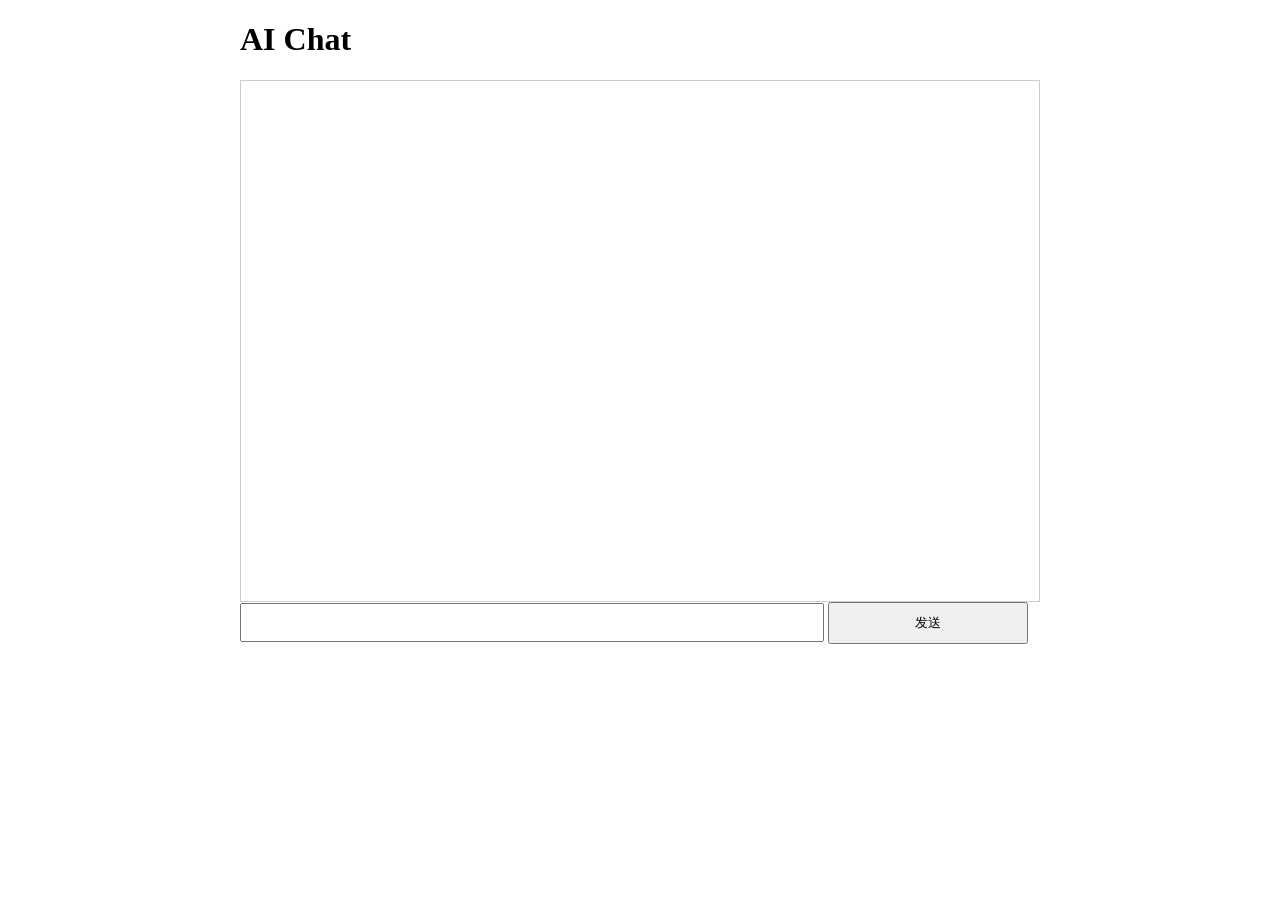
==== index.html @ c882ef7c "Create index.html" ====
<!-- index.html -->
<!DOCTYPE html>
<html>
<head>
    <title>AI Chat</title>
    <style>
        /* 简单的样式 */
        .container {
            width: 800px;
            margin: 0 auto;
        }
        #chat-box {
            height: 500px;
            border: 1px solid #ccc;
            padding: 10px;
            overflow-y: auto;
        }
        .message {
            margin: 5px 0;
            padding: 8px;
            border-radius: 5px;
        }
        .user-message {
            background-color: #e3f2fd;
            margin-left: 20%;
        }
        .bot-message {
            background-color: #f5f5f5;
            margin-right: 20%;
        }
    </style>
</head>
<body>
    <div class="container">
        <h1>AI Chat</h1>
        <div id="chat-box"></div>
        <div>
            <input type="text" id="user-input" style="width: 70%; padding: 10px;">
            <button onclick="sendMessage()" style="width: 25%; padding: 10px;">发送</button>
        </div>
    </div>

    <script>
        // 处理用户输入
        async function sendMessage() {
            const input = document.getElementById('user-input');
            const message = input.value.trim();
            if (!message) return;

            // 添加用户消息到聊天框
            addMessage('user', message);
            input.value = '';

            try {
                // 发送请求到后端
                const response = await fetch('/chat', {
                    method: 'POST',
                    headers: {
                        'Content-Type': 'application/json'
                    },
                    body: JSON.stringify({ message: message })
                });

                const data = await response.json();
                if (data.reply) {
                    addMessage('bot', data.reply);
                }
            } catch (error) {
                console.error('Error:', error);
                addMessage('bot', '出错了，请稍后再试');
            }
        }

        // 添加消息到聊天框
        function addMessage(role, content) {
            const chatBox = document.getElementById('chat-box');
            const messageDiv = document.createElement('div');
            messageDiv.className = `message ${role}-message`;
            messageDiv.textContent = content;
            chatBox.appendChild(messageDiv);
            chatBox.scrollTop = chatBox.scrollHeight;
        }
    </script>
</body>
</html>
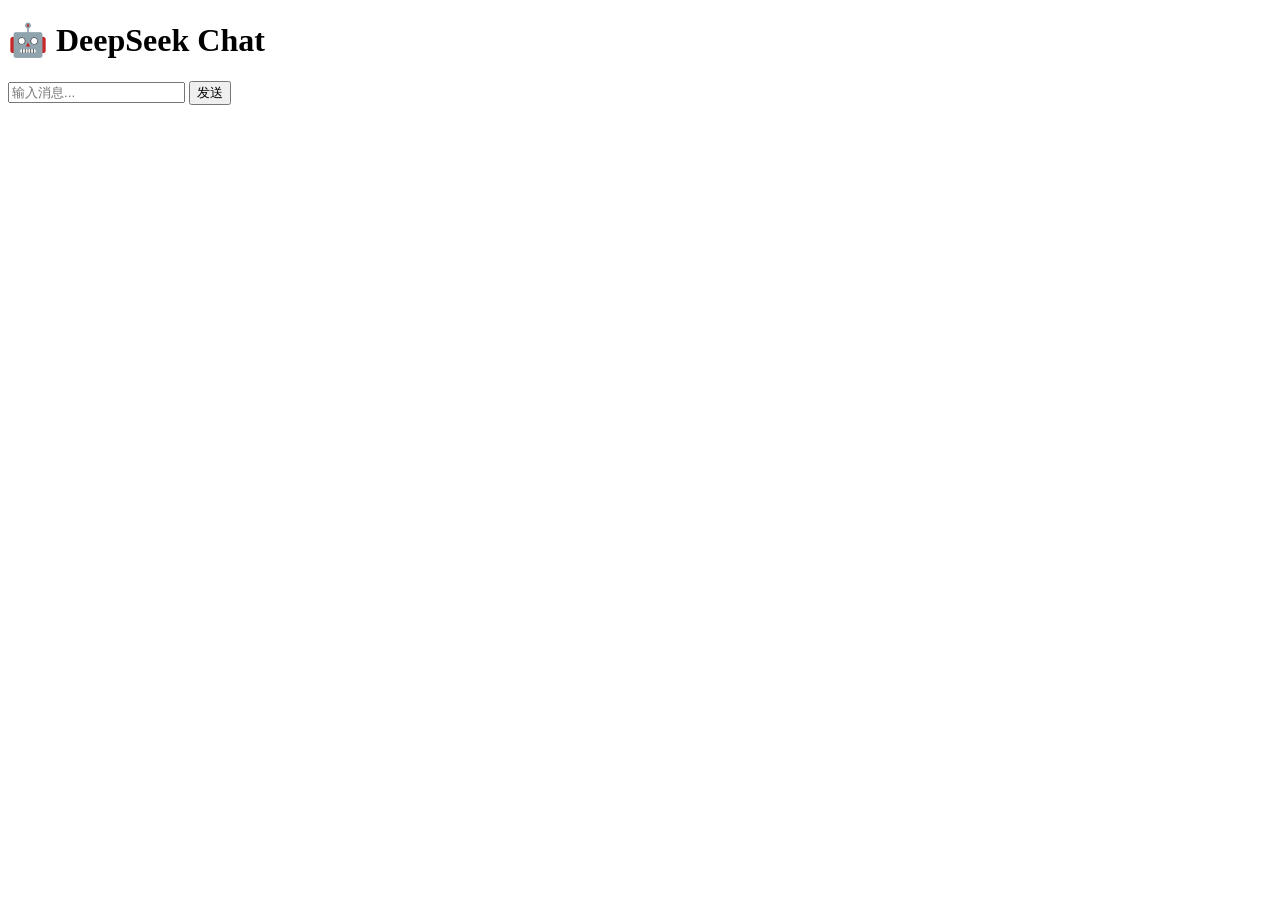
==== commit f06ddd63: "Update index.html" ====
--- a/index.html
+++ b/index.html
@@ -1,85 +1,18 @@
-<!-- index.html -->
 <!DOCTYPE html>
 <html>
 <head>
-    <title>AI Chat</title>
-    <style>
-        /* 简单的样式 */
-        .container {
-            width: 800px;
-            margin: 0 auto;
-        }
-        #chat-box {
-            height: 500px;
-            border: 1px solid #ccc;
-            padding: 10px;
-            overflow-y: auto;
-        }
-        .message {
-            margin: 5px 0;
-            padding: 8px;
-            border-radius: 5px;
-        }
-        .user-message {
-            background-color: #e3f2fd;
-            margin-left: 20%;
-        }
-        .bot-message {
-            background-color: #f5f5f5;
-            margin-right: 20%;
-        }
-    </style>
+    <title>DeepSeek Chat</title>
+    <link rel="stylesheet" href="styles.css">
 </head>
 <body>
     <div class="container">
-        <h1>AI Chat</h1>
-        <div id="chat-box"></div>
-        <div>
-            <input type="text" id="user-input" style="width: 70%; padding: 10px;">
-            <button onclick="sendMessage()" style="width: 25%; padding: 10px;">发送</button>
+        <h1>🤖 DeepSeek Chat</h1>
+        <div id="chat-container"></div>
+        <div class="input-box">
+            <input type="text" id="user-input" placeholder="输入消息...">
+            <button onclick="sendMessage()">发送</button>
         </div>
     </div>
-
-    <script>
-        // 处理用户输入
-        async function sendMessage() {
-            const input = document.getElementById('user-input');
-            const message = input.value.trim();
-            if (!message) return;
-
-            // 添加用户消息到聊天框
-            addMessage('user', message);
-            input.value = '';
-
-            try {
-                // 发送请求到后端
-                const response = await fetch('/chat', {
-                    method: 'POST',
-                    headers: {
-                        'Content-Type': 'application/json'
-                    },
-                    body: JSON.stringify({ message: message })
-                });
-
-                const data = await response.json();
-                if (data.reply) {
-                    addMessage('bot', data.reply);
-                }
-            } catch (error) {
-                console.error('Error:', error);
-                addMessage('bot', '出错了，请稍后再试');
-            }
-        }
-
-        // 添加消息到聊天框
-        function addMessage(role, content) {
-            const chatBox = document.getElementById('chat-box');
-            const messageDiv = document.createElement('div');
-            messageDiv.className = `message ${role}-message`;
-            messageDiv.textContent = content;
-            chatBox.appendChild(messageDiv);
-            chatBox.scrollTop = chatBox.scrollHeight;
-        }
-    </script>
+    <script src="app.js"></script>
 </body>
 </html>
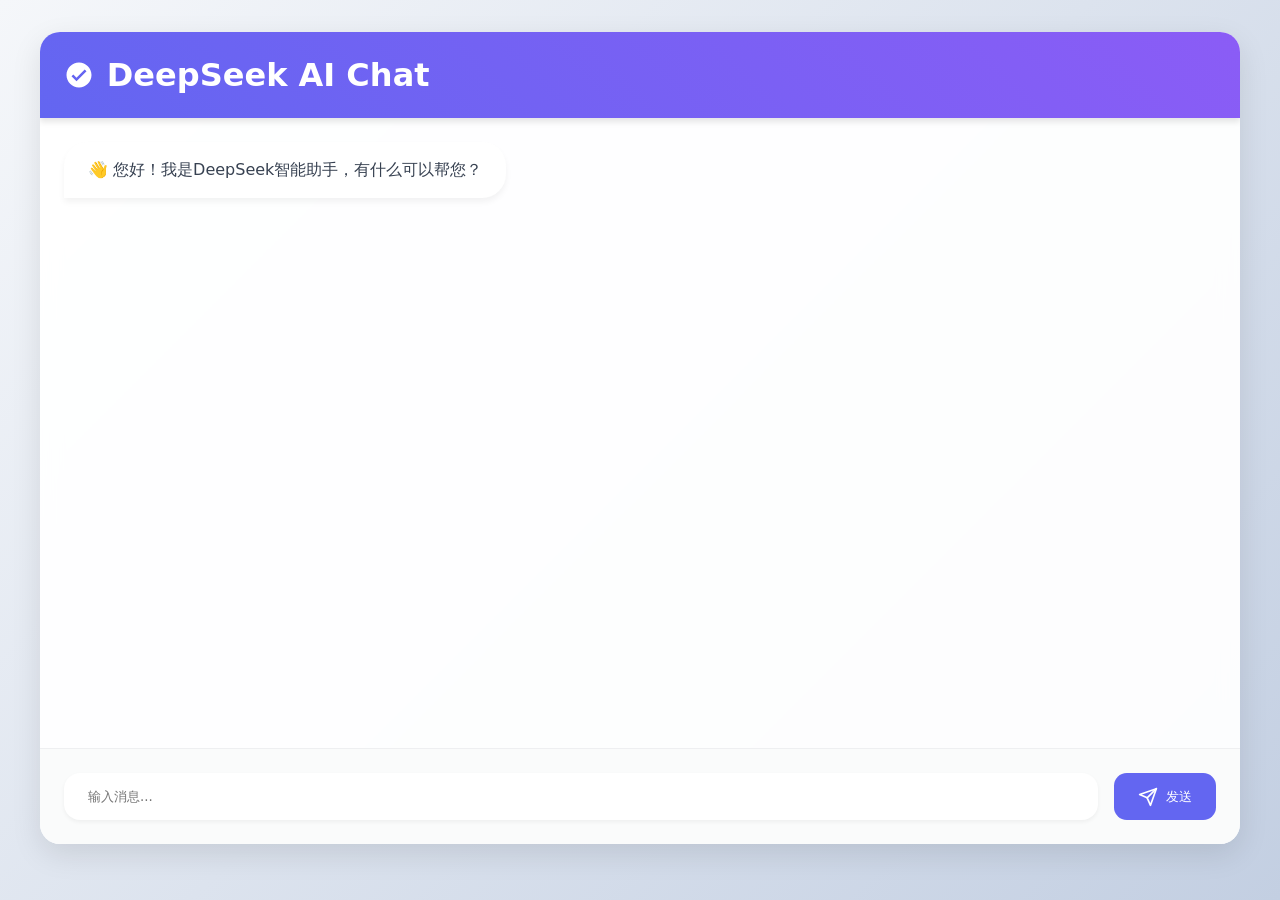
==== commit 20c25f04: "Update index.html" ====
--- a/index.html
+++ b/index.html
@@ -1,18 +1,317 @@
 <!DOCTYPE html>
-<html>
+<html lang="zh-CN">
 <head>
-    <title>DeepSeek Chat</title>
-    <link rel="stylesheet" href="styles.css">
+    <meta charset="UTF-8">
+    <meta name="viewport" content="width=device-width, initial-scale=1.0">
+    <title>AI Chat | DeepSeek</title>
+    <style>
+        /* 基础重置 */
+        * {
+            margin: 0;
+            padding: 0;
+            box-sizing: border-box;
+            font-family: 'Segoe UI', system-ui, sans-serif;
+        }
+
+        /* 渐变背景 */
+        body {
+            background: linear-gradient(135deg, #f5f7fa 0%, #c3cfe2 100%);
+            min-height: 100vh;
+            padding: 2rem;
+        }
+
+        /* 主容器 */
+        .chat-container {
+            max-width: 1200px;
+            margin: 0 auto;
+            background: rgba(255, 255, 255, 0.95);
+            border-radius: 20px;
+            box-shadow: 0 10px 30px rgba(0, 0, 0, 0.1);
+            backdrop-filter: blur(10px);
+            overflow: hidden;
+        }
+
+        /* 标题样式 */
+        .header {
+            background: linear-gradient(45deg, #6366f1, #8b5cf6);
+            padding: 1.5rem;
+            color: white;
+            box-shadow: 0 4px 6px rgba(0, 0, 0, 0.1);
+        }
+
+        .header h1 {
+            font-weight: 600;
+            display: flex;
+            align-items: center;
+            gap: 0.8rem;
+        }
+
+        .header h1::before {
+            content: '';
+            display: block;
+            width: 30px;
+            height: 30px;
+            background: url('data:image/svg+xml;utf8,<svg xmlns="http://www.w3.org/2000/svg" viewBox="0 0 24 24" fill="white"><path d="M12 2C6.48 2 2 6.48 2 12s4.48 10 10 10 10-4.48 10-10S17.52 2 12 2zm-2 15l-4-4 1.41-1.41L10 14.17l6.59-6.59L18 9l-8 8z"/></svg>');
+        }
+
+        /* 消息区域 */
+        .messages {
+            height: 70vh;
+            padding: 1.5rem;
+            overflow-y: auto;
+            scroll-behavior: smooth;
+        }
+
+        /* 自定义滚动条 */
+        .messages::-webkit-scrollbar {
+            width: 8px;
+        }
+
+        .messages::-webkit-scrollbar-track {
+            background: rgba(0, 0, 0, 0.05);
+            border-radius: 4px;
+        }
+
+        .messages::-webkit-scrollbar-thumb {
+            background: #6366f1;
+            border-radius: 4px;
+        }
+
+        /* 消息气泡 */
+        .message {
+            display: flex;
+            gap: 1rem;
+            margin-bottom: 1.5rem;
+            opacity: 0;
+            transform: translateY(20px);
+            animation: fadeIn 0.3s ease forwards;
+        }
+
+        @keyframes fadeIn {
+            to {
+                opacity: 1;
+                transform: translateY(0);
+            }
+        }
+
+        .message.user {
+            flex-direction: row-reverse;
+        }
+
+        .message-bubble {
+            max-width: 70%;
+            padding: 1rem 1.5rem;
+            border-radius: 1.5rem;
+            position: relative;
+            line-height: 1.5;
+            word-break: break-word;
+        }
+
+        /* 用户消息 */
+        .user .message-bubble {
+            background: #6366f1;
+            color: white;
+            border-radius: 1.5rem 1.5rem 0 1.5rem;
+        }
+
+        /* AI消息 */
+        .bot .message-bubble {
+            background: white;
+            color: #374151;
+            box-shadow: 0 4px 6px rgba(0, 0, 0, 0.05);
+            border-radius: 1.5rem 1.5rem 1.5rem 0;
+        }
+
+        /* 输入区域 */
+        .input-area {
+            padding: 1.5rem;
+            background: rgba(249, 250, 251, 0.8);
+            border-top: 1px solid rgba(209, 213, 219, 0.3);
+            display: flex;
+            gap: 1rem;
+        }
+
+        .input-field {
+            flex: 1;
+            padding: 1rem 1.5rem;
+            border: none;
+            border-radius: 1rem;
+            background: white;
+            box-shadow: 0 2px 4px rgba(0, 0, 0, 0.05);
+            transition: all 0.3s ease;
+        }
+
+        .input-field:focus {
+            outline: none;
+            box-shadow: 0 0 0 3px rgba(99, 102, 241, 0.2);
+            transform: scale(1.02);
+        }
+
+        .send-button {
+            background: #6366f1;
+            color: white;
+            border: none;
+            padding: 0.8rem 1.5rem;
+            border-radius: 0.8rem;
+            cursor: pointer;
+            transition: all 0.3s ease;
+            display: flex;
+            align-items: center;
+            gap: 0.5rem;
+        }
+
+        .send-button:hover {
+            background: #4f46e5;
+            transform: translateY(-2px);
+        }
+
+        .send-button:active {
+            transform: translateY(0);
+        }
+
+        /* 加载动画 */
+        .typing-indicator {
+            display: none;
+            padding: 1rem;
+            background: white;
+            border-radius: 1.5rem;
+            margin: 1rem 0;
+            width: fit-content;
+            box-shadow: 0 2px 4px rgba(0, 0, 0, 0.05);
+        }
+
+        .typing-dot {
+            width: 8px;
+            height: 8px;
+            background: #6366f1;
+            border-radius: 50%;
+            display: inline-block;
+            margin: 0 3px;
+            animation: typing 1.4s infinite;
+        }
+
+        @keyframes typing {
+            0%, 100% { transform: translateY(0); }
+            50% { transform: translateY(-5px); }
+        }
+
+        /* 响应式设计 */
+        @media (max-width: 768px) {
+            body {
+                padding: 1rem;
+            }
+
+            .message-bubble {
+                max-width: 85%;
+            }
+
+            .input-area {
+                flex-direction: column;
+            }
+
+            .send-button {
+                width: 100%;
+                justify-content: center;
+            }
+        }
+    </style>
 </head>
 <body>
-    <div class="container">
-        <h1>🤖 DeepSeek Chat</h1>
-        <div id="chat-container"></div>
-        <div class="input-box">
-            <input type="text" id="user-input" placeholder="输入消息...">
-            <button onclick="sendMessage()">发送</button>
+    <div class="chat-container">
+        <div class="header">
+            <h1>
+                <span>DeepSeek AI Chat</span>
+            </h1>
+        </div>
+        
+        <div class="messages" id="messages">
+            <!-- 示例消息 -->
+            <div class="message bot">
+                <div class="message-bubble">
+                    👋 您好！我是DeepSeek智能助手，有什么可以帮您？
+                </div>
+            </div>
+        </div>
+
+        <div class="typing-indicator" id="typing">
+            <div class="typing-dot"></div>
+            <div class="typing-dot" style="animation-delay: 0.2s"></div>
+            <div class="typing-dot" style="animation-delay: 0.4s"></div>
+        </div>
+
+        <div class="input-area">
+            <input 
+                type="text" 
+                class="input-field" 
+                id="input" 
+                placeholder="输入消息..."
+                autocomplete="off"
+            >
+            <button class="send-button" onclick="sendMessage()">
+                <svg xmlns="http://www.w3.org/2000/svg" width="20" height="20" viewBox="0 0 24 24" fill="none" stroke="currentColor" stroke-width="2" stroke-linecap="round" stroke-linejoin="round">
+                    <line x1="22" y1="2" x2="11" y2="13"></line>
+                    <polygon points="22 2 15 22 11 13 2 9 22 2"></polygon>
+                </svg>
+                发送
+            </button>
         </div>
     </div>
-    <script src="app.js"></script>
+
+    <script>
+        // 消息发送逻辑
+        async function sendMessage() {
+            const input = document.getElementById('input');
+            const message = input.value.trim();
+            if (!message) return;
+
+            // 添加用户消息
+            addMessage('user', message);
+            input.value = '';
+
+            // 显示正在输入提示
+            showTypingIndicator(true);
+
+            try {
+                // 模拟API调用
+                const response = await mockApiCall(message);
+                addMessage('bot', response);
+            } catch (error) {
+                addMessage('bot', '⚠️ 服务暂时不可用，请稍后再试');
+            } finally {
+                showTypingIndicator(false);
+            }
+        }
+
+        // 添加消息到界面
+        function addMessage(role, text) {
+            const messagesDiv = document.getElementById('messages');
+            const messageEl = document.createElement('div');
+            messageEl.className = `message ${role}`;
+            messageEl.innerHTML = `
+                <div class="message-bubble">${text}</div>
+            `;
+            messagesDiv.appendChild(messageEl);
+            messagesDiv.scrollTop = messagesDiv.scrollHeight;
+        }
+
+        // 显示/隐藏输入提示
+        function showTypingIndicator(show) {
+            document.getElementById('typing').style.display = show ? 'block' : 'none';
+        }
+
+        // 模拟API调用
+        function mockApiCall(message) {
+            return new Promise(resolve => {
+                setTimeout(() => {
+                    resolve(`这是对 "${message}" 的模拟回复。真实接入时需替换为实际API调用。`);
+                }, 1000);
+            });
+        }
+
+        // 回车发送支持
+        document.getElementById('input').addEventListener('keypress', (e) => {
+            if (e.key === 'Enter') sendMessage();
+        });
+    </script>
 </body>
-</html>
+    </html>
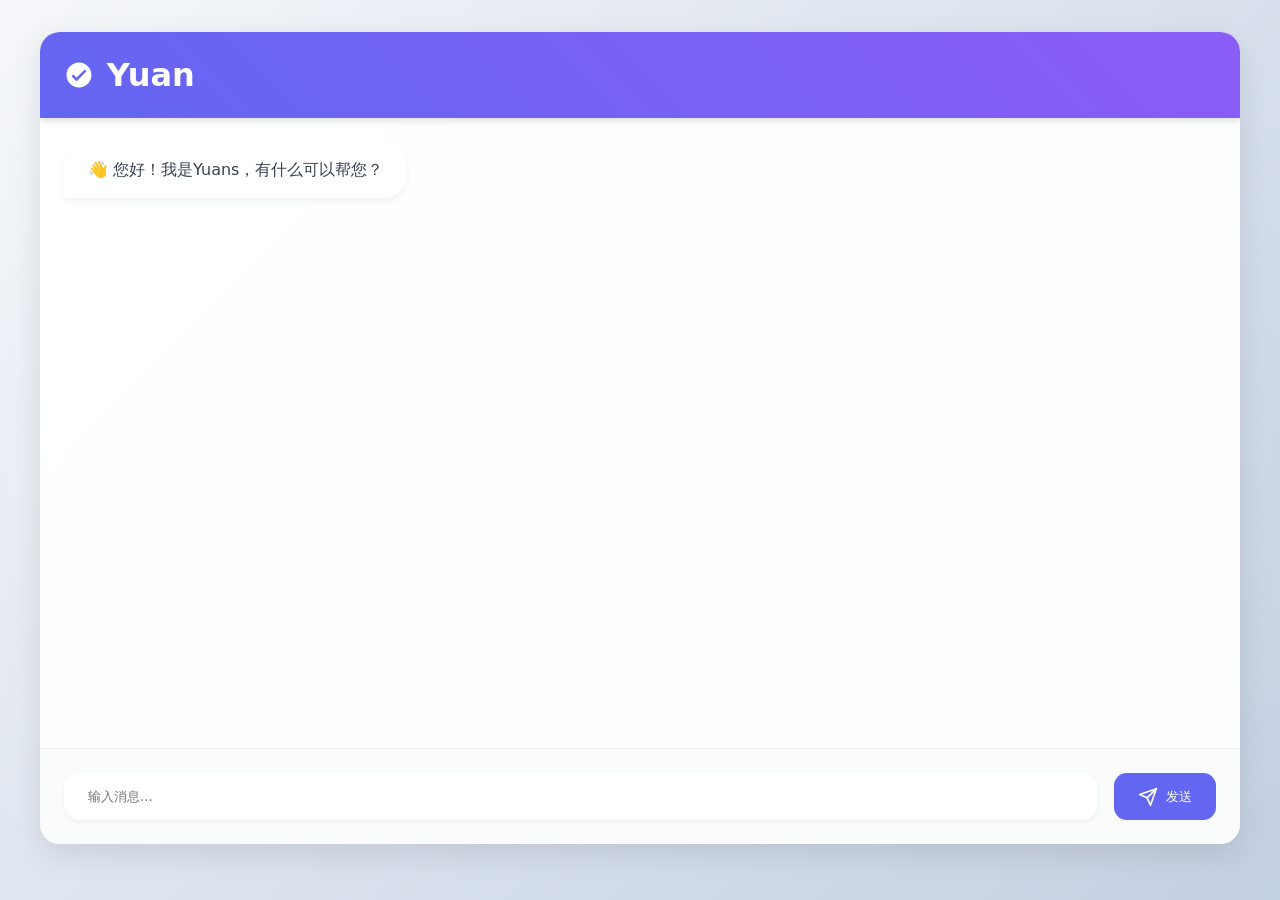
==== commit f64b0153: "Update index.html" ====
--- a/index.html
+++ b/index.html
@@ -3,7 +3,7 @@
 <head>
     <meta charset="UTF-8">
     <meta name="viewport" content="width=device-width, initial-scale=1.0">
-    <title>AI Chat | DeepSeek</title>
+    <title>AI Chat | CTSS </title>
     <style>
         /* 基础重置 */
         * {
@@ -220,7 +220,7 @@
     <div class="chat-container">
         <div class="header">
             <h1>
-                <span>DeepSeek AI Chat</span>
+                <span>Yuan </span>
             </h1>
         </div>
         
@@ -228,7 +228,7 @@
             <!-- 示例消息 -->
             <div class="message bot">
                 <div class="message-bubble">
-                    👋 您好！我是DeepSeek智能助手，有什么可以帮您？
+                    👋 您好！我是Yuans，有什么可以帮您？
                 </div>
             </div>
         </div>
@@ -303,7 +303,7 @@
         function mockApiCall(message) {
             return new Promise(resolve => {
                 setTimeout(() => {
-                    resolve(`这是对 "${message}" 的模拟回复。真实接入时需替换为实际API调用。`);
+                    resolve(`这是对 "${message}" 替换为API调用。`);
                 }, 1000);
             });
         }
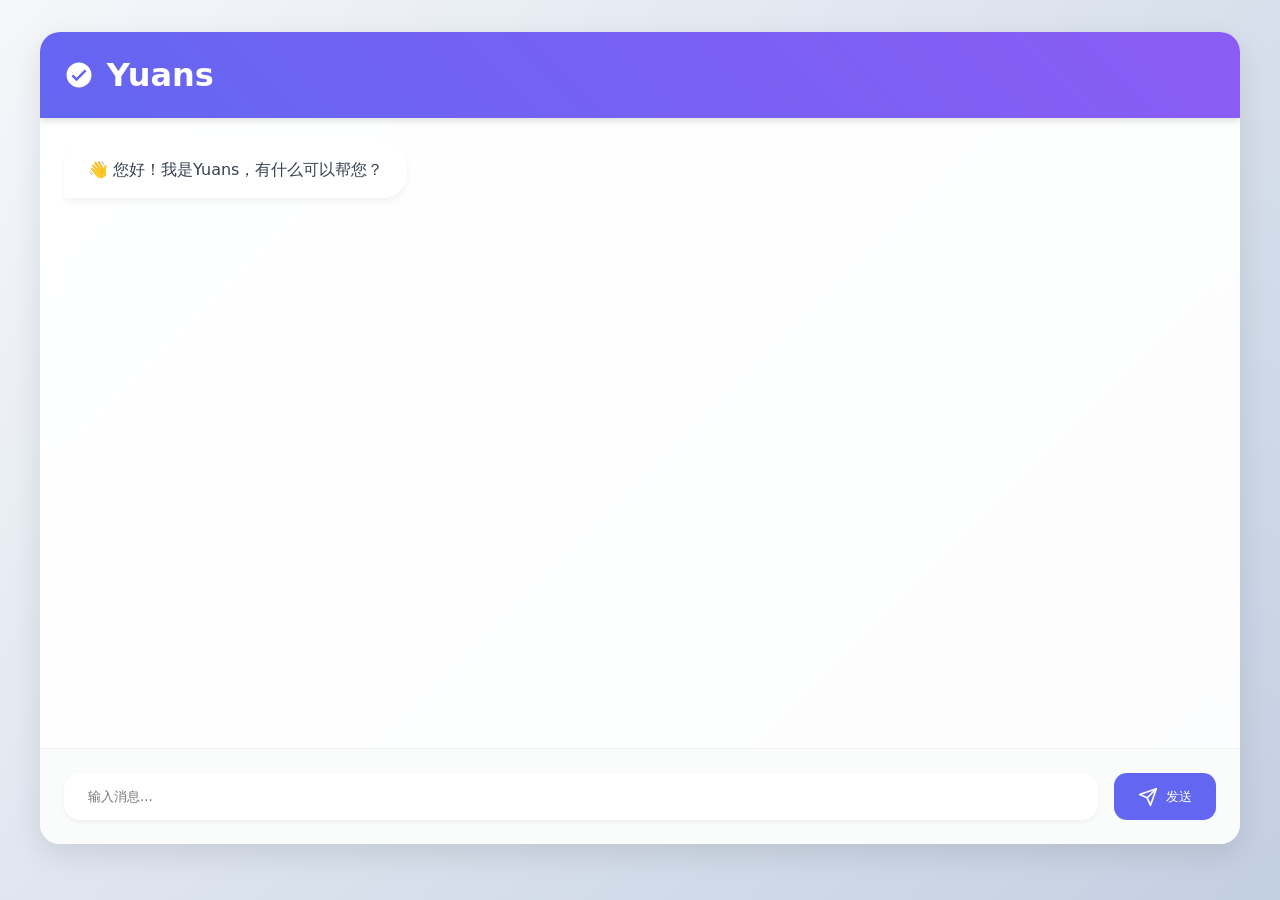
==== commit 938774f1: "Update index.html" ====
--- a/index.html
+++ b/index.html
@@ -3,7 +3,7 @@
 <head>
     <meta charset="UTF-8">
     <meta name="viewport" content="width=device-width, initial-scale=1.0">
-    <title>AI Chat | CTSS </title>
+    <title>AI Chat | Yuan </title>
     <style>
         /* 基础重置 */
         * {
@@ -220,7 +220,7 @@
     <div class="chat-container">
         <div class="header">
             <h1>
-                <span>Yuan </span>
+                <span>Yuans </span>
             </h1>
         </div>
         
